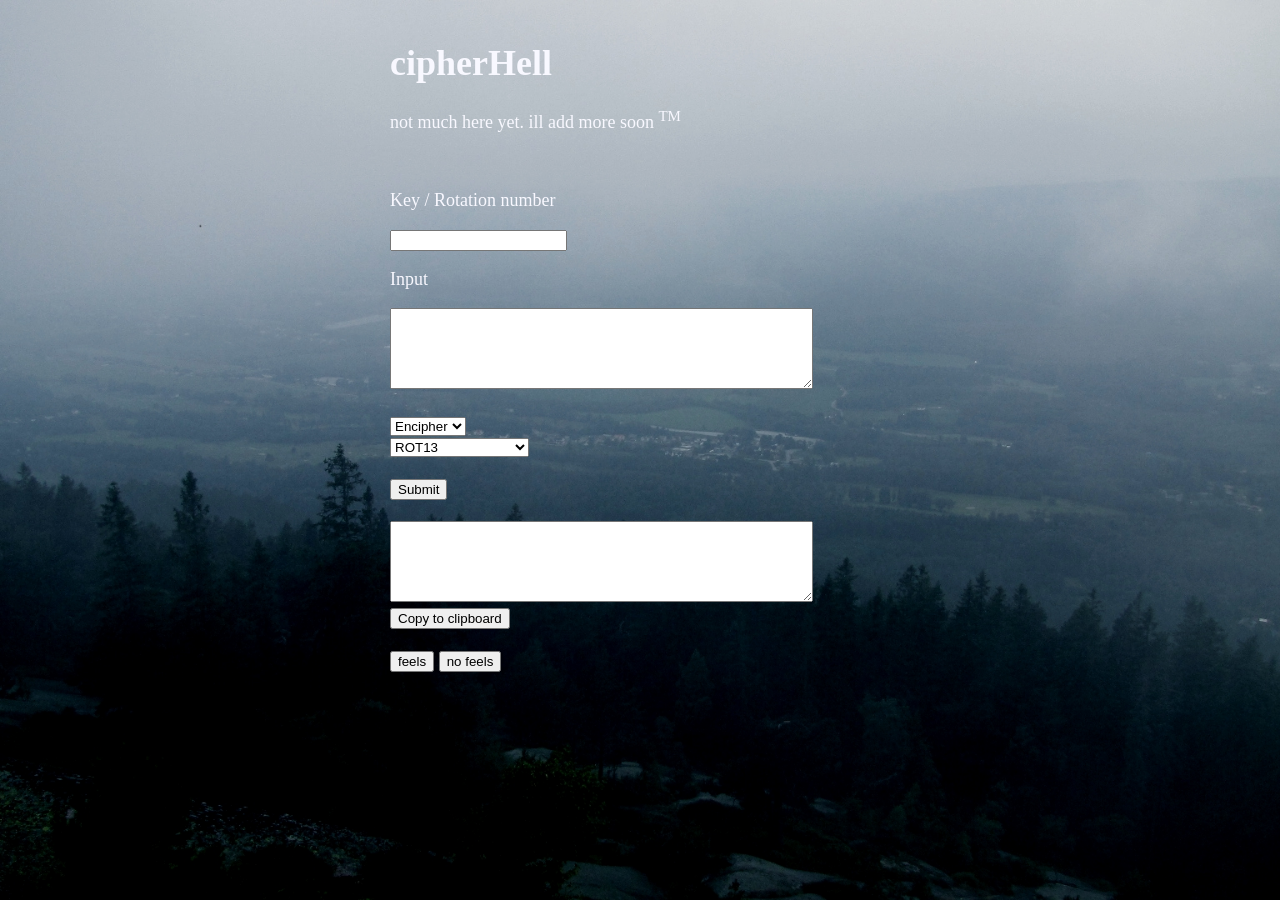
==== index.html @ 3d9885c8 "decipher funker" ====
<!DOCTYPE html>
<html lang="en">
<head>
    <meta charset="UTF-8">
    <title>cipherHell</title>
    <link rel="stylesheet" href="cryptStyle.css">
    <script src="crypt.js"></script>

</head>
<body>
<audio id="audio" src="resources/looperDrone.mp3" ></audio>
<div class="contentBefore" id="contentBefore"></div>
<div class="content">
    <h1>cipherHell</h1>
    <p>not much here yet. ill add more soon <sup>TM</sup></p>
    <br>

    <form class="form" id="inForm">
        <p>Key / Rotation number</p>
        <input type="text" name="key">
        <br>
        <p>Input</p>
        <textarea name="input" rows="5" cols="50" onkeypress="return enterPress(event)"></textarea>
    </form>
    <br>

    <select id="mode">
        <option value="en">Encipher</option>
        <option value="de">Decipher</option>
    </select>
    <br>
    <select id="selectAlgType">
        <option value="ROT13">ROT13</option>
        <option value="ROTN">ROT N</option>
        <option value="ELDFUTHARK">Elder Futhark</option>
        <option value="FULLWIDTH">ａｅｓｔｈｅｔｉｃ</option>
        <option value="PRINT">Print</option>
    </select>
    <br><br>



    <button onclick="main()">Submit</button>
    <p id="infoBox"></p>
    <br><br>
    <textarea readonly id="output" rows="5" cols="50"> </textarea>
    <br>
    <button onclick="copy()">Copy to clipboard</button>
    <br><br>
    <div id="music">
        <input type="button" value="feels" onclick="play()">
        <input type="button" value="no feels" onclick="pause()">
    </div>

</div>


</body>
</html>
---- cryptStyle.css ----
body{
    font-family: "verdana";
    color: #f8f8ff;
    font-size: large;
}

.contentBefore{
    background-image: url('/resources/background.JPG');
    background-repeat: no-repeat;
    background-size: cover;
    background-position: center;
    background-color: #595959;
    content: "";
    position: fixed;
    left: 0;
    top: 0;
    width: 100%;
    height: 100%;
    z-index: -1;
    display: block;
    -webkit-animation: '';
    animation: '';
}

@-webkit-keyframes blur{
    0%      {filter: blur(0px) hue-rotate(0deg);}
    50%     {filter: blur(5px) hue-rotate(45deg);}
    100%    {filter: blur(0px) hue-rotate(10deg);}
}

@keyframes blur{
    0%      {filter: blur(0px) hue-rotate(0deg);}
    50%     {filter: blur(5px) hue-rotate(45deg);}
    100%    {filter: blur(0px) hue-rotate(10deg);}
}

.content{
    position: relative;
    margin: auto;
    padding: 10px;
    width: 500px;
    z-index: 5;
}

.content:after{
    background-color: white;
    opacity: 0.6;
}


#infoBox{
    position: relative;
    font-size: small;
    z-index: -5;
    float: right;
    display: none;
    margin: -20% 25% 0 30%;
    padding: 0% 0 15% 0;
    width: 40%;
    height: 40%;
    border-color: black;
    outline-style: outset;
    outline-color: #d9d9d9;
    background-color: black;
    color: ghostwhite;
}

.music{
    bottom: 5%;
    right: 5%;
    position: fixed;
    vertical-align: bottom;
    z-index: 5;
}
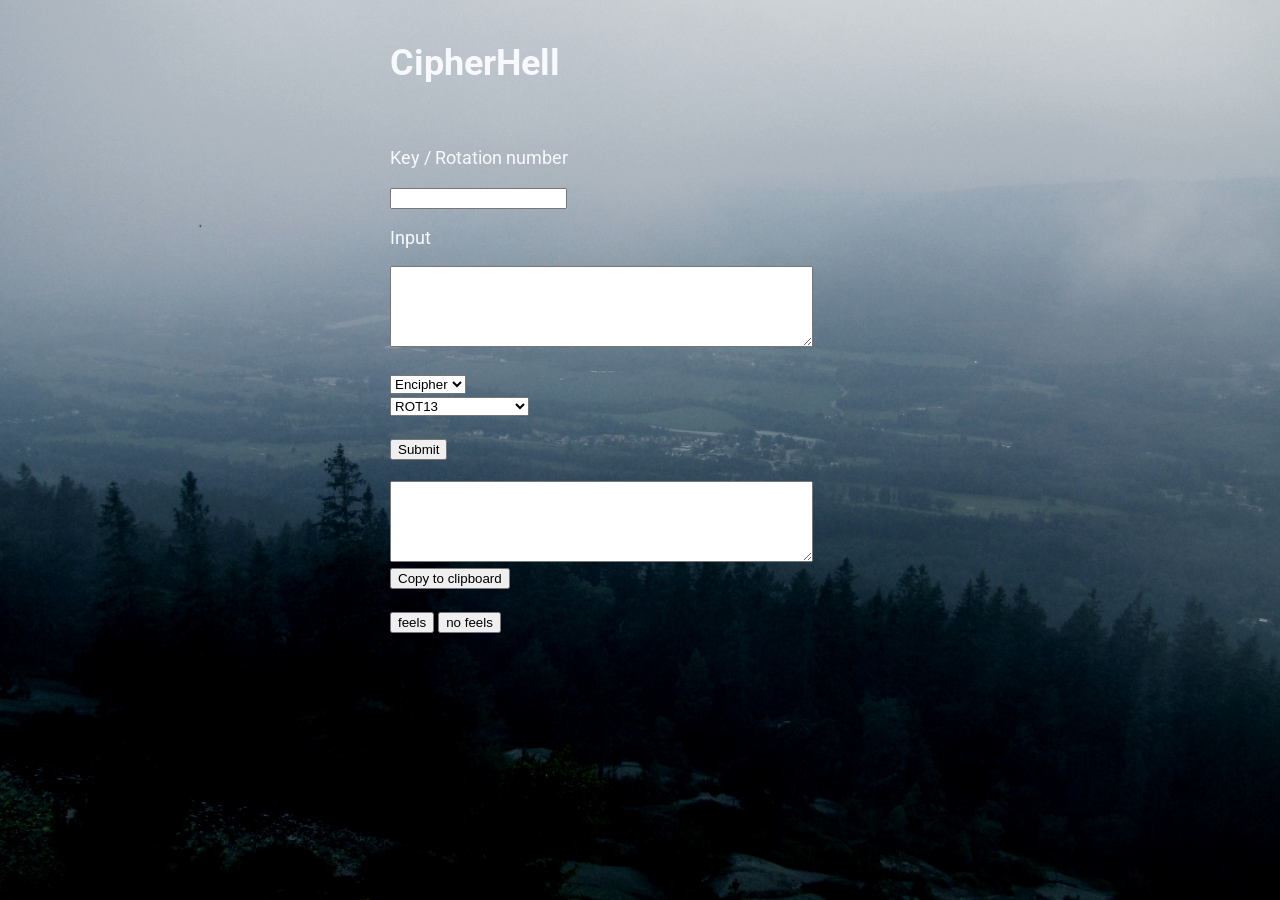
==== commit ac0b5f24: "vigenere cipher added" ====
--- a/index.html
+++ b/index.html
@@ -5,14 +5,15 @@
     <title>cipherHell</title>
     <link rel="stylesheet" href="cryptStyle.css">
     <script src="crypt.js"></script>
+    <link href="https://fonts.googleapis.com/css?family=Roboto" rel="stylesheet">
 
 </head>
 <body>
 <audio id="audio" src="resources/looperDrone.mp3" ></audio>
 <div class="contentBefore" id="contentBefore"></div>
 <div class="content">
-    <h1>cipherHell</h1>
-    <p>not much here yet. ill add more soon <sup>TM</sup></p>
+    <h1>CipherHell</h1>
+    <p></p>
     <br>
 
     <form class="form" id="inForm">
@@ -32,6 +33,7 @@
     <select id="selectAlgType">
         <option value="ROT13">ROT13</option>
         <option value="ROTN">ROT N</option>
+        <option value="VIG">Vigenére cipher</option>
         <option value="ELDFUTHARK">Elder Futhark</option>
         <option value="FULLWIDTH">ａｅｓｔｈｅｔｉｃ</option>
         <option value="PRINT">Print</option>
--- a/cryptStyle.css
+++ b/cryptStyle.css
@@ -1,5 +1,5 @@
 body{
-    font-family: "verdana";
+    font-family: 'Roboto', sans-serif;
     color: #f8f8ff;
     font-size: large;
 }
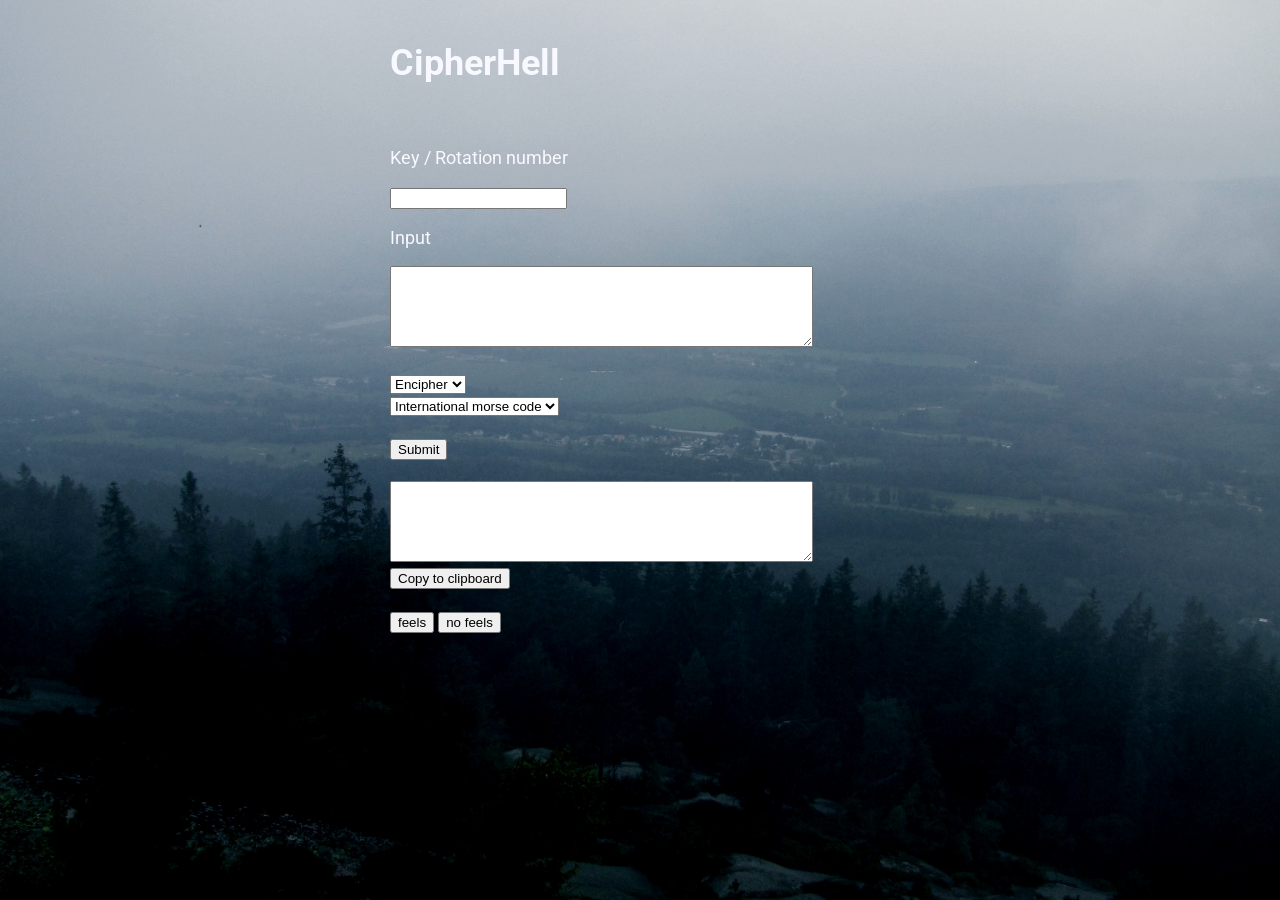
==== commit 98189394: "morse code funker nesten" ====
--- a/index.html
+++ b/index.html
@@ -31,6 +31,7 @@
     </select>
     <br>
     <select id="selectAlgType">
+        <option value="MORSE">International morse code</option>
         <option value="ROT13">ROT13</option>
         <option value="ROTN">ROT N</option>
         <option value="VIG">Vigenére cipher</option>
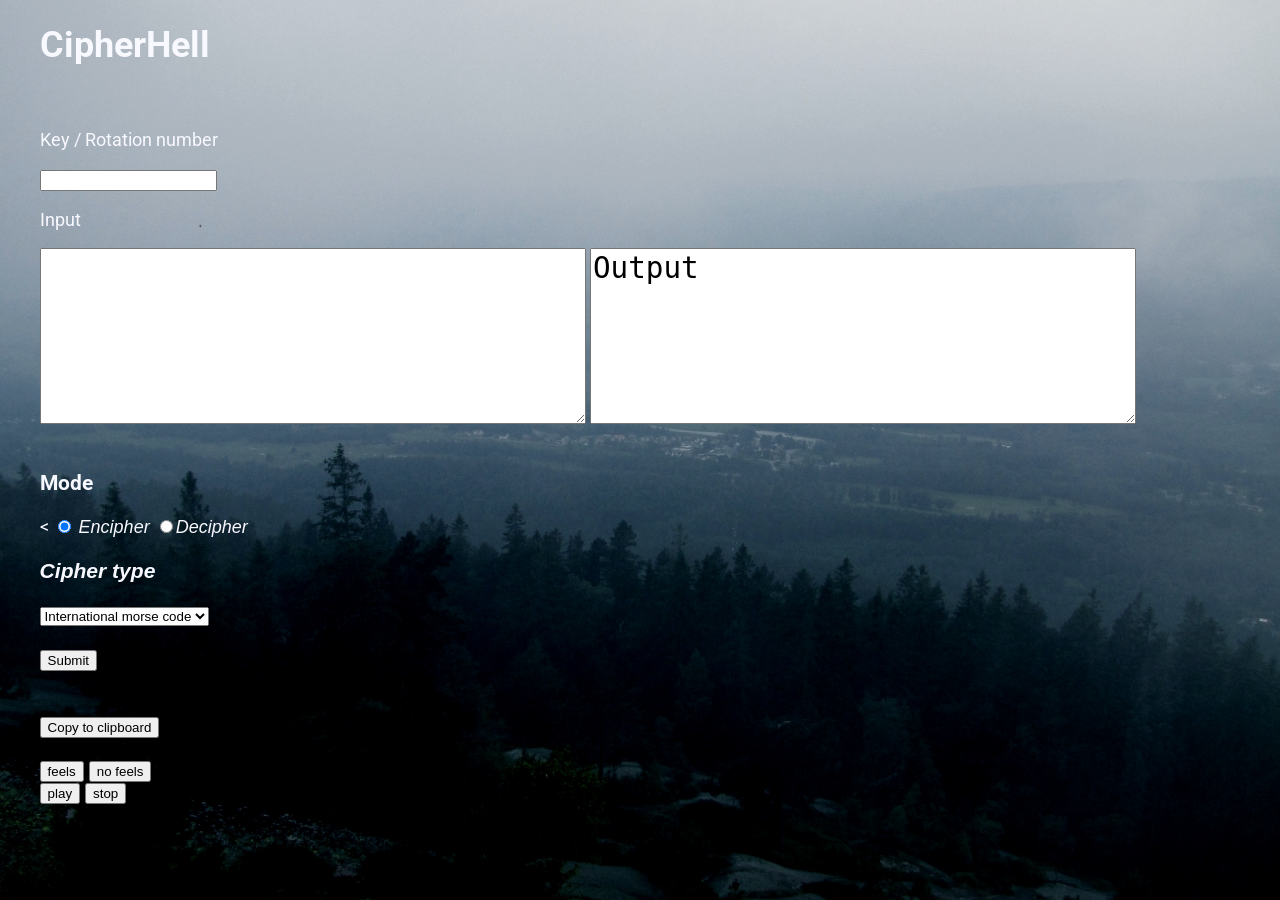
==== commit 05e4fa7b: "heihei" ====
--- a/index.html
+++ b/index.html
@@ -6,10 +6,13 @@
     <link rel="stylesheet" href="cryptStyle.css">
     <script src="crypt.js"></script>
     <link href="https://fonts.googleapis.com/css?family=Roboto" rel="stylesheet">
+    <link rel=" shortcut icon" href="./resources/logo.png">
 
 </head>
 <body>
 <audio id="audio" src="resources/looperDrone.mp3" ></audio>
+<audio id="morseShort" src="resources/morseShort.wav" ></audio>
+<audio id="morseLong" src="resources/morseLong.wav" ></audio>
 <div class="contentBefore" id="contentBefore"></div>
 <div class="content">
     <h1>CipherHell</h1>
@@ -21,15 +24,26 @@
         <input type="text" name="key">
         <br>
         <p>Input</p>
-        <textarea name="input" rows="5" cols="50" onkeypress="return enterPress(event)"></textarea>
+
+        <div>
+            <textarea id="inputBox" name="input" rows="5" cols="50" onkeypress="return enterPress(event)"></textarea>
+            <textarea readonly id="output" rows="5" cols="50">Output </textarea>
+        </div>
+
     </form>
     <br>
 
-    <select id="mode">
-        <option value="en">Encipher</option>
-        <option value="de">Decipher</option>
-    </select>
+    <h3>
+        Mode
+    </h3>
+    <  <i id="mode">
+        <input type="radio" name="mode" value="en" checked> Encipher
+        <input type="radio" name="mode" value="de">Decipher
+    </form>
     <br>
+    <h3>
+        Cipher type
+    </h3>
     <select id="selectAlgType">
         <option value="MORSE">International morse code</option>
         <option value="ROT13">ROT13</option>
@@ -46,7 +60,7 @@
     <button onclick="main()">Submit</button>
     <p id="infoBox"></p>
     <br><br>
-    <textarea readonly id="output" rows="5" cols="50"> </textarea>
+
     <br>
     <button onclick="copy()">Copy to clipboard</button>
     <br><br>
@@ -54,6 +68,10 @@
         <input type="button" value="feels" onclick="play()">
         <input type="button" value="no feels" onclick="pause()">
     </div>
+    <div id="morseAudio">
+        <input type="button" value="play" onclick="morsePlay(1)">
+        <input type="button" value="stop" onclick="">
+    </div>
 
 </div>
 
--- a/cryptStyle.css
+++ b/cryptStyle.css
@@ -35,16 +35,22 @@
 }
 
 .content{
-    position: relative;
+    #margin: 2% 5% 2% 5%;
     margin: auto;
-    padding: 10px;
-    width: 500px;
+    width: 95%;
     z-index: 5;
 }
 
 .content:after{
     background-color: white;
     opacity: 0.6;
+}
+
+#inputBox, #output{
+    width: 45%;
+    height: 40%;
+    text-align: left;
+    font-size: 2em;
 }
 
 
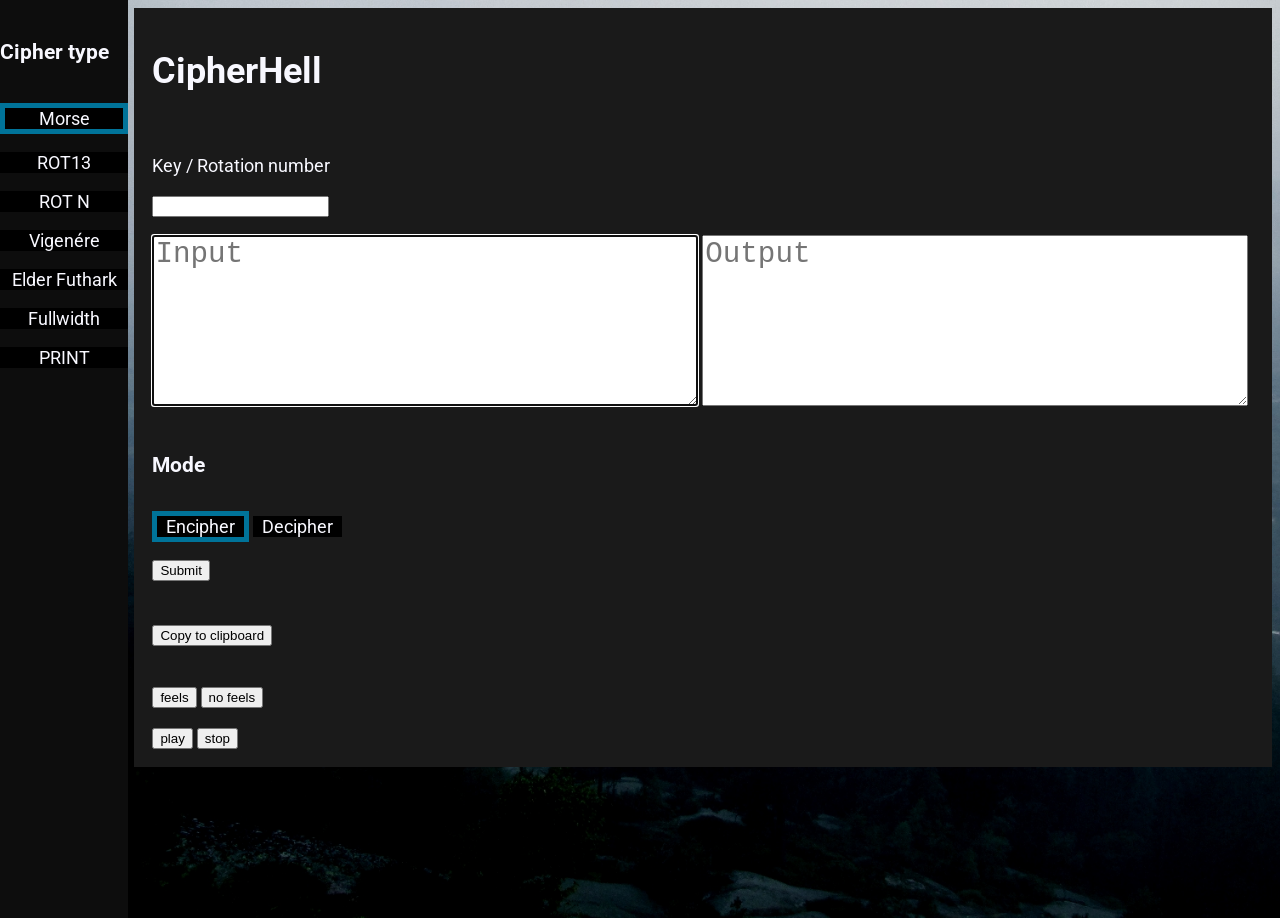
==== commit 1191c29a: "restrukturering. fortsatt uten design" ====
--- a/index.html
+++ b/index.html
@@ -10,10 +10,33 @@
 
 </head>
 <body>
-<audio id="audio" src="resources/looperDrone.mp3" ></audio>
-<audio id="morseShort" src="resources/morseShort.wav" ></audio>
-<audio id="morseLong" src="resources/morseLong.wav" ></audio>
+<audio id="audio" src="resources/looperDrone.mp3"></audio>
+<audio id="morseShort" src="resources/morseShort.wav"></audio>
+<audio id="morseLong" src="resources/morseLong.wav"></audio>
 <div class="contentBefore" id="contentBefore"></div>
+<div class="sideMenu">
+    <h3>
+        Cipher type
+    </h3>
+    <div id="menuList">
+        <input id="morse" name="menuList" class="radio" type="radio" value="MORSE" checked>
+        <label for="morse">Morse</label>
+        <input id="rot13" name="menuList" class="radio" type="radio" value="ROT13">
+        <label for="rot13">ROT13</label>
+        <input id="rotn" name="menuList" class="radio" type="radio" value="ROTN">
+        <label for="rotn">ROT N</label>
+        <input id="vig" name="menuList" class="radio" type="radio" value="VIG">
+        <label for="vig">Vigenére</label>
+        <input id="eldFuth" name="menuList" class="radio" type="radio" value="ELDFUTHARK">
+        <label for="eldFuth">Elder Futhark</label>
+        <input id="fullwidth" name="menuList" class="radio" type="radio" value="FULLWIDTH">
+        <label for="fullwidth">Fullwidth</label>
+        <input id="print" name="menuList" class="raido" type="radio" value="PRINT">
+        <label for="print">PRINT</label>
+    </div>
+
+
+</div>
 <div class="content">
     <h1>CipherHell</h1>
     <p></p>
@@ -23,11 +46,11 @@
         <p>Key / Rotation number</p>
         <input type="text" name="key">
         <br>
-        <p>Input</p>
 
         <div>
-            <textarea id="inputBox" name="input" rows="5" cols="50" onkeypress="return enterPress(event)"></textarea>
-            <textarea readonly id="output" rows="5" cols="50">Output </textarea>
+            <textarea autofocus placeholder="Input" id="inputBox" name="input" rows="5" cols="50"
+                      onkeypress="return enterPress(event)"></textarea>
+            <textarea placeholder="Output" readonly id="output" rows="5" cols="50"></textarea>
         </div>
 
     </form>
@@ -36,14 +59,14 @@
     <h3>
         Mode
     </h3>
-    <  <i id="mode">
-        <input type="radio" name="mode" value="en" checked> Encipher
-        <input type="radio" name="mode" value="de">Decipher
-    </form>
+    <div id="modeDiv">
+        <input id="modeEn" class="radio" type="radio" name="mode" value="en" checked>
+        <label for="modeEn">Encipher</label>
+        <input id="modeDe" class="radio" type="radio" name="mode" value="de">
+        <label for="modeDe">Decipher</label>
+    </div>
     <br>
-    <h3>
-        Cipher type
-    </h3>
+<!--
     <select id="selectAlgType">
         <option value="MORSE">International morse code</option>
         <option value="ROT13">ROT13</option>
@@ -54,8 +77,7 @@
         <option value="PRINT">Print</option>
     </select>
     <br><br>
-
-
+-->
 
     <button onclick="main()">Submit</button>
     <p id="infoBox"></p>
--- a/cryptStyle.css
+++ b/cryptStyle.css
@@ -9,15 +9,14 @@
     background-repeat: no-repeat;
     background-size: cover;
     background-position: center;
-    background-color: #595959;
+    background-color: #1a1a1a;
     content: "";
-    position: fixed;
+    position: absolute;
     left: 0;
     top: 0;
     width: 100%;
     height: 100%;
     z-index: -1;
-    display: block;
     -webkit-animation: '';
     animation: '';
 }
@@ -35,20 +34,109 @@
 }
 
 .content{
-    #margin: 2% 5% 2% 5%;
-    margin: auto;
-    width: 95%;
+    background-color: #1a1a1a;
+    margin-left: 10%;
+    position: relative;
+    left: 0;
+    top: 0;
     z-index: 5;
+    padding: 1em;
+    display: block;
+}
+
+.sideMenu{
+    background-color: #0d0d0d;
+    z-index: 1;
+    position: fixed;
+    left: 0;
+    top: 0;
+    bottom: 0;
+    width: 10%;
+    height: 100%;
+
+}
+
+#menuList{
+    list-style: none;
+    font-size: 1em;
+    padding-left: 0;
+}
+
+#menuList li{
+    left: 0;
+    padding: 0.5em 1em 0.5em 0.5em;
+    margin-right: 0.5em;
+    margin-top: 0.5em;
+    display: block;
+    background-color: #808080;
+}
+
+#menuList li:hover{
+    background: linear-gradient(135deg, rgba(0,0,0,0.65) 100%, rgba(0,0,0,0) 0%);
+    color: lightblue;
+}
+
+#menuList a{
+    display: block;
+    color: inherit;
+    text-decoration: none;
+}
+
+div{
+    padding-top: 1em;
+}
+
+#modeDiv{
+    display: block;
+    cursor: pointer;
+}
+
+#modeDiv input[type="radio"]{
+    display: none;
+}
+
+#modeDiv input[type="radio"] + label {
+    display: inline;
+    padding: 0 0.5em 0 0.5em;
+    background-color: black;
+    border-color: #0d0d0d;
+    margin-bottom: 1em;
+    text-align: center;
+}
+
+#modeDiv input[type="radio"]:checked + label{
+    transition: border 0.5s;
+    border: 5px solid #007399;
+    transition-timing-function: ease-in-out;
+}
+
+#menuList input[type="radio"]{
+    display: none;
+}
+
+#menuList input[type="radio"] + label{
+    display: block;
+    background-color: black;
+    border-color: #0d0d0d;
+    margin-bottom: 1em;
+    text-align: center;
+}
+
+
+#menuList input[type="radio"]:checked + label{
+    transition: border 0.5s;
+    border: 5px solid #007399;
+    transition-timing-function: ease-in-out;
 }
 
 .content:after{
-    background-color: white;
+    background-color: #595959;
     opacity: 0.6;
 }
 
 #inputBox, #output{
-    width: 45%;
-    height: 40%;
+    margin: auto;
+    width: 49%;
     text-align: left;
     font-size: 2em;
 }
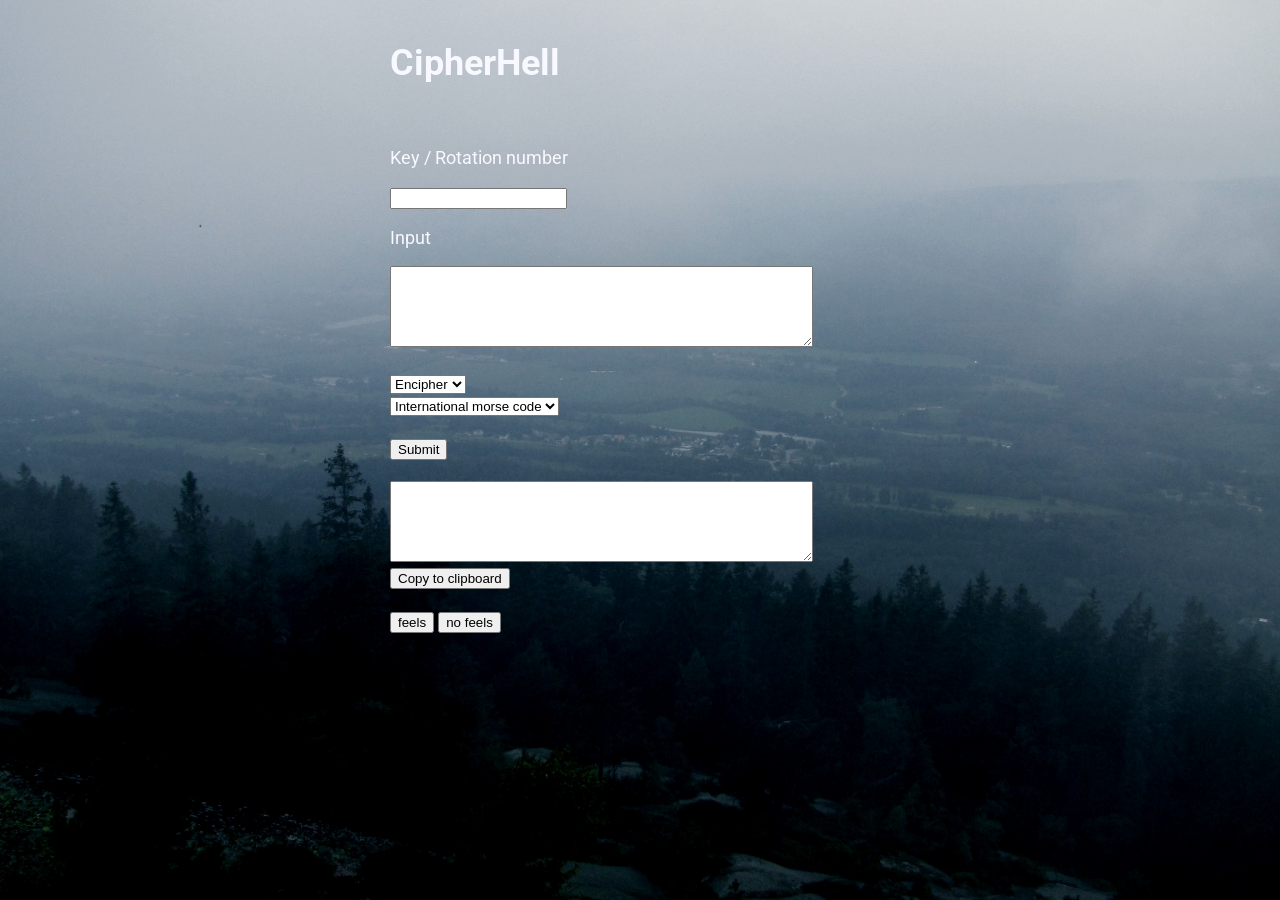
==== commit f4bb1647: "Røverspråk (in norwegian), fixed background." ====
--- a/index.html
+++ b/index.html
@@ -10,33 +10,8 @@
 
 </head>
 <body>
-<audio id="audio" src="resources/looperDrone.mp3"></audio>
-<audio id="morseShort" src="resources/morseShort.wav"></audio>
-<audio id="morseLong" src="resources/morseLong.wav"></audio>
+<audio id="audio" src="resources/looperDrone.mp3" ></audio>
 <div class="contentBefore" id="contentBefore"></div>
-<div class="sideMenu">
-    <h3>
-        Cipher type
-    </h3>
-    <div id="menuList">
-        <input id="morse" name="menuList" class="radio" type="radio" value="MORSE" checked>
-        <label for="morse">Morse</label>
-        <input id="rot13" name="menuList" class="radio" type="radio" value="ROT13">
-        <label for="rot13">ROT13</label>
-        <input id="rotn" name="menuList" class="radio" type="radio" value="ROTN">
-        <label for="rotn">ROT N</label>
-        <input id="vig" name="menuList" class="radio" type="radio" value="VIG">
-        <label for="vig">Vigenére</label>
-        <input id="eldFuth" name="menuList" class="radio" type="radio" value="ELDFUTHARK">
-        <label for="eldFuth">Elder Futhark</label>
-        <input id="fullwidth" name="menuList" class="radio" type="radio" value="FULLWIDTH">
-        <label for="fullwidth">Fullwidth</label>
-        <input id="print" name="menuList" class="raido" type="radio" value="PRINT">
-        <label for="print">PRINT</label>
-    </div>
-
-
-</div>
 <div class="content">
     <h1>CipherHell</h1>
     <p></p>
@@ -46,27 +21,16 @@
         <p>Key / Rotation number</p>
         <input type="text" name="key">
         <br>
-
-        <div>
-            <textarea autofocus placeholder="Input" id="inputBox" name="input" rows="5" cols="50"
-                      onkeypress="return enterPress(event)"></textarea>
-            <textarea placeholder="Output" readonly id="output" rows="5" cols="50"></textarea>
-        </div>
-
+        <p>Input</p>
+        <textarea name="input" rows="5" cols="50" onkeypress="return enterPress(event)"></textarea>
     </form>
     <br>
 
-    <h3>
-        Mode
-    </h3>
-    <div id="modeDiv">
-        <input id="modeEn" class="radio" type="radio" name="mode" value="en" checked>
-        <label for="modeEn">Encipher</label>
-        <input id="modeDe" class="radio" type="radio" name="mode" value="de">
-        <label for="modeDe">Decipher</label>
-    </div>
+    <select id="mode">
+        <option value="en">Encipher</option>
+        <option value="de">Decipher</option>
+    </select>
     <br>
-<!--
     <select id="selectAlgType">
         <option value="MORSE">International morse code</option>
         <option value="ROT13">ROT13</option>
@@ -74,15 +38,17 @@
         <option value="VIG">Vigenére cipher</option>
         <option value="ELDFUTHARK">Elder Futhark</option>
         <option value="FULLWIDTH">ａｅｓｔｈｅｔｉｃ</option>
+        <option value="ROVER">RøverSpråk</option>
         <option value="PRINT">Print</option>
     </select>
     <br><br>
--->
+
+
 
     <button onclick="main()">Submit</button>
     <p id="infoBox"></p>
     <br><br>
-
+    <textarea readonly id="output" rows="5" cols="50"> </textarea>
     <br>
     <button onclick="copy()">Copy to clipboard</button>
     <br><br>
@@ -90,10 +56,6 @@
         <input type="button" value="feels" onclick="play()">
         <input type="button" value="no feels" onclick="pause()">
     </div>
-    <div id="morseAudio">
-        <input type="button" value="play" onclick="morsePlay(1)">
-        <input type="button" value="stop" onclick="">
-    </div>
 
 </div>
 
--- a/cryptStyle.css
+++ b/cryptStyle.css
@@ -5,18 +5,19 @@
 }
 
 .contentBefore{
-    background-image: url('/resources/background.JPG');
+    background-image: url('./resources/background.JPG');
     background-repeat: no-repeat;
     background-size: cover;
     background-position: center;
-    background-color: #1a1a1a;
+    background-color: #595959;
     content: "";
-    position: absolute;
+    position: fixed;
     left: 0;
     top: 0;
     width: 100%;
     height: 100%;
     z-index: -1;
+    display: block;
     -webkit-animation: '';
     animation: '';
 }
@@ -34,111 +35,16 @@
 }
 
 .content{
-    background-color: #1a1a1a;
-    margin-left: 10%;
     position: relative;
-    left: 0;
-    top: 0;
+    margin: auto;
+    padding: 10px;
+    width: 500px;
     z-index: 5;
-    padding: 1em;
-    display: block;
-}
-
-.sideMenu{
-    background-color: #0d0d0d;
-    z-index: 1;
-    position: fixed;
-    left: 0;
-    top: 0;
-    bottom: 0;
-    width: 10%;
-    height: 100%;
-
-}
-
-#menuList{
-    list-style: none;
-    font-size: 1em;
-    padding-left: 0;
-}
-
-#menuList li{
-    left: 0;
-    padding: 0.5em 1em 0.5em 0.5em;
-    margin-right: 0.5em;
-    margin-top: 0.5em;
-    display: block;
-    background-color: #808080;
-}
-
-#menuList li:hover{
-    background: linear-gradient(135deg, rgba(0,0,0,0.65) 100%, rgba(0,0,0,0) 0%);
-    color: lightblue;
-}
-
-#menuList a{
-    display: block;
-    color: inherit;
-    text-decoration: none;
-}
-
-div{
-    padding-top: 1em;
-}
-
-#modeDiv{
-    display: block;
-    cursor: pointer;
-}
-
-#modeDiv input[type="radio"]{
-    display: none;
-}
-
-#modeDiv input[type="radio"] + label {
-    display: inline;
-    padding: 0 0.5em 0 0.5em;
-    background-color: black;
-    border-color: #0d0d0d;
-    margin-bottom: 1em;
-    text-align: center;
-}
-
-#modeDiv input[type="radio"]:checked + label{
-    transition: border 0.5s;
-    border: 5px solid #007399;
-    transition-timing-function: ease-in-out;
-}
-
-#menuList input[type="radio"]{
-    display: none;
-}
-
-#menuList input[type="radio"] + label{
-    display: block;
-    background-color: black;
-    border-color: #0d0d0d;
-    margin-bottom: 1em;
-    text-align: center;
-}
-
-
-#menuList input[type="radio"]:checked + label{
-    transition: border 0.5s;
-    border: 5px solid #007399;
-    transition-timing-function: ease-in-out;
 }
 
 .content:after{
-    background-color: #595959;
+    background-color: white;
     opacity: 0.6;
-}
-
-#inputBox, #output{
-    margin: auto;
-    width: 49%;
-    text-align: left;
-    font-size: 2em;
 }
 
 
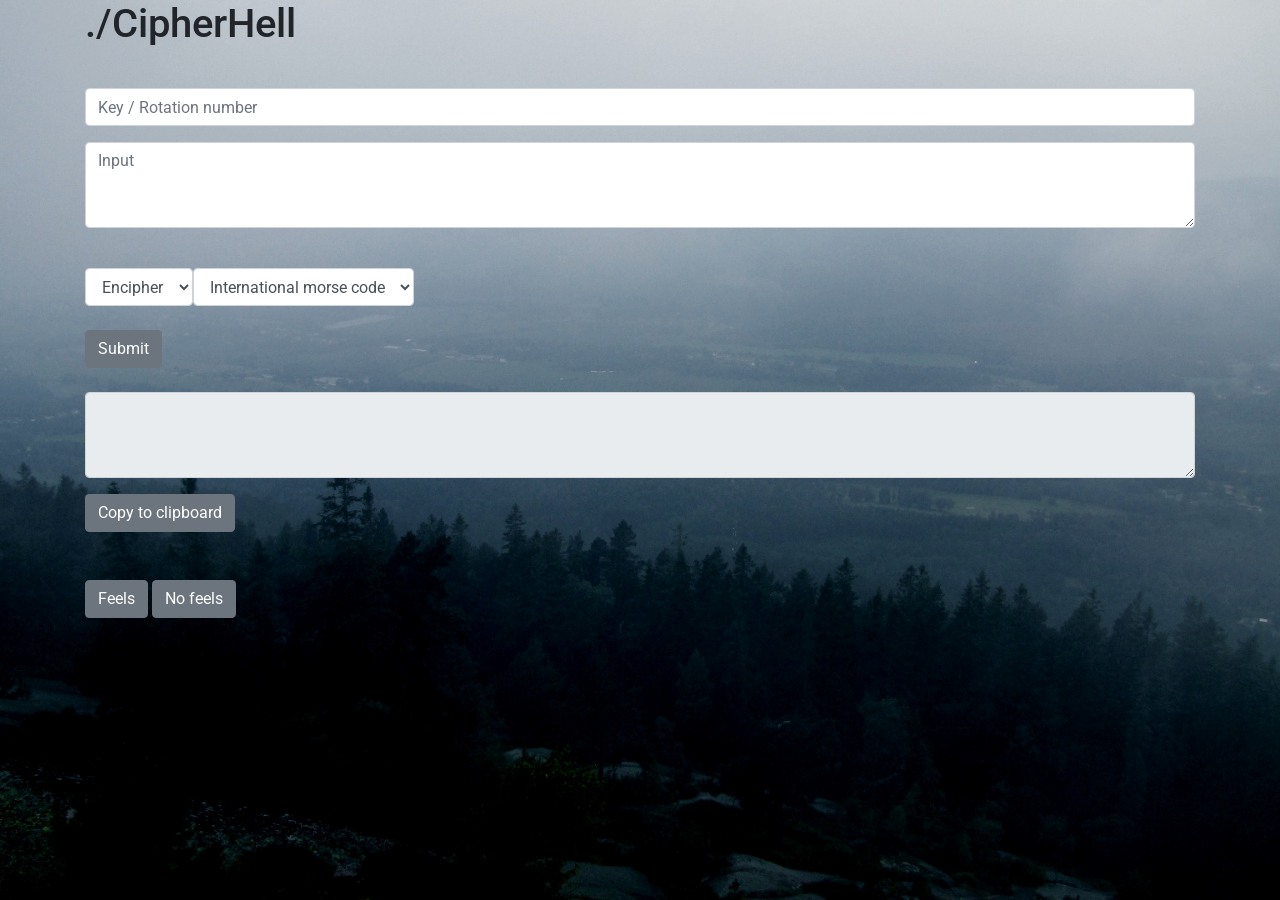
==== commit b02f7d11: "improved UI" ====
--- a/index.html
+++ b/index.html
@@ -2,62 +2,104 @@
 <html lang="en">
 <head>
     <meta charset="UTF-8">
+    <meta name="viewport" content="width=device-width, initial-scale=1, shrink-to-fit=no">
     <title>cipherHell</title>
     <link rel="stylesheet" href="cryptStyle.css">
+    <link href="https://fonts.googleapis.com/css?family=Roboto" rel="stylesheet">
+    <link rel="stylesheet" href="https://stackpath.bootstrapcdn.com/bootstrap/4.4.1/css/bootstrap.min.css"
+          integrity="sha384-Vkoo8x4CGsO3+Hhxv8T/Q5PaXtkKtu6ug5TOeNV6gBiFeWPGFN9MuhOf23Q9Ifjh" crossorigin="anonymous">
     <script src="crypt.js"></script>
-    <link href="https://fonts.googleapis.com/css?family=Roboto" rel="stylesheet">
-    <link rel=" shortcut icon" href="./resources/logo.png">
+    <!--<link rel=" shortcut icon" href="./resources/logo.png"> -->
+</head>
 
-</head>
 <body>
-<audio id="audio" src="resources/looperDrone.mp3" ></audio>
+<audio id="audio" src="resources/looperDrone.mp3"></audio>
 <div class="contentBefore" id="contentBefore"></div>
-<div class="content">
-    <h1>CipherHell</h1>
+
+<!--<div class="content"> -->
+<div class="container-md">
+    <h1>./CipherHell</h1>
     <p></p>
     <br>
 
-    <form class="form" id="inForm">
-        <p>Key / Rotation number</p>
-        <input type="text" name="key">
-        <br>
-        <p>Input</p>
-        <textarea name="input" rows="5" cols="50" onkeypress="return enterPress(event)"></textarea>
+    <form id="inForm">
+        <div class="form-group" id="inFormK">
+            <!--<label for="keyForm">Key / Rotation number</label>-->
+            <input placeholder="Key / Rotation number" type="text" class="form-control" id="keyForm" name="key">
+        </div>
+
+        <div class="form-group" id="inFormI">
+            <!--<label for="inputForm">Input</label>-->
+            <textarea placeholder="Input" class="form-control" id="inputForm" name="input" rows="3"
+                      onkeypress="return enterPress(event)"></textarea>
+        </div>
     </form>
     <br>
 
-    <select id="mode">
-        <option value="en">Encipher</option>
-        <option value="de">Decipher</option>
-    </select>
-    <br>
-    <select id="selectAlgType">
-        <option value="MORSE">International morse code</option>
-        <option value="ROT13">ROT13</option>
-        <option value="ROTN">ROT N</option>
-        <option value="VIG">Vigenére cipher</option>
-        <option value="ELDFUTHARK">Elder Futhark</option>
-        <option value="FULLWIDTH">ａｅｓｔｈｅｔｉｃ</option>
-        <option value="ROVER">RøverSpråk</option>
-        <option value="PRINT">Print</option>
-    </select>
-    <br><br>
+    <div class="form-inline">
+        <div class="form-group mb2">
+            <!--<label for="mode">Encipher/Decipher</label>-->
+            <!--
+            <div class="btn-group btn-group-toggle" data-toggle="buttons">
+            <label class="btn btn-secondary active">
+                <input type="radio" name="options" id="en" checked> Encipher
+            </label>
+            <label class="btn btn-secondary">
+                <input type="radio" name="options" id="de"> Decipher
+            </label>
+            -->
 
 
-
-    <button onclick="main()">Submit</button>
-    <p id="infoBox"></p>
-    <br><br>
-    <textarea readonly id="output" rows="5" cols="50"> </textarea>
-    <br>
-    <button onclick="copy()">Copy to clipboard</button>
-    <br><br>
-    <div id="music">
-        <input type="button" value="feels" onclick="play()">
-        <input type="button" value="no feels" onclick="pause()">
+            <select class="form-control" id="mode">
+                <option value="en">Encipher</option>
+                <option value="de">Decipher</option>
+            </select>
+        </div>
+        <div class="form-group mb3">
+            <select class="form-control" id="selectAlgType">
+                <option value="MORSE">International morse code</option>
+                <option value="ROT13">ROT13</option>
+                <option value="ROTN">ROT N</option>
+                <option value="VIG">Vigenére cipher</option>
+                <option value="ELDFUTHARK">Elder Futhark</option>
+                <option value="FULLWIDTH">ａｅｓｔｈｅｔｉｃ</option>
+                <option value="ROVER">RøverSpråk</option>
+                <option value="PRINT">Print</option>
+            </select>
+        </div>
     </div>
 
+    <br>
+    <div class="btn-group-toggle">
+        <label class="class btn btn-secondary">
+            <input type="checkbox" onclick="main()">Submit
+        </label>
+    </div>
+
+
+    <p id="infoBox"></p>
+
+    <br>
+    <div class="form-group">
+        <textarea class="form-control" readonly id="output" rows="3"></textarea>
+    </div>
+    <div class="btn-group-toggle">
+        <label class="btn btn-secondary">
+            <input type="checkbox" onclick="copy()">Copy to clipboard</input>
+        </label>
+    </div>
+    <br><br>
+    <div class="btn-group-toggle" id="music">
+        <label class="btn btn-secondary">
+            <input type="checkbox" value="feels" onclick="play()"> Feels
+        </label>
+        <label class="btn btn-secondary">
+            <input type="checkbox" value="no feels" onclick="pause()"> No feels
+        </label>
+    </div>
 </div>
+
+<!--</div>-->
 
 
 </body>
